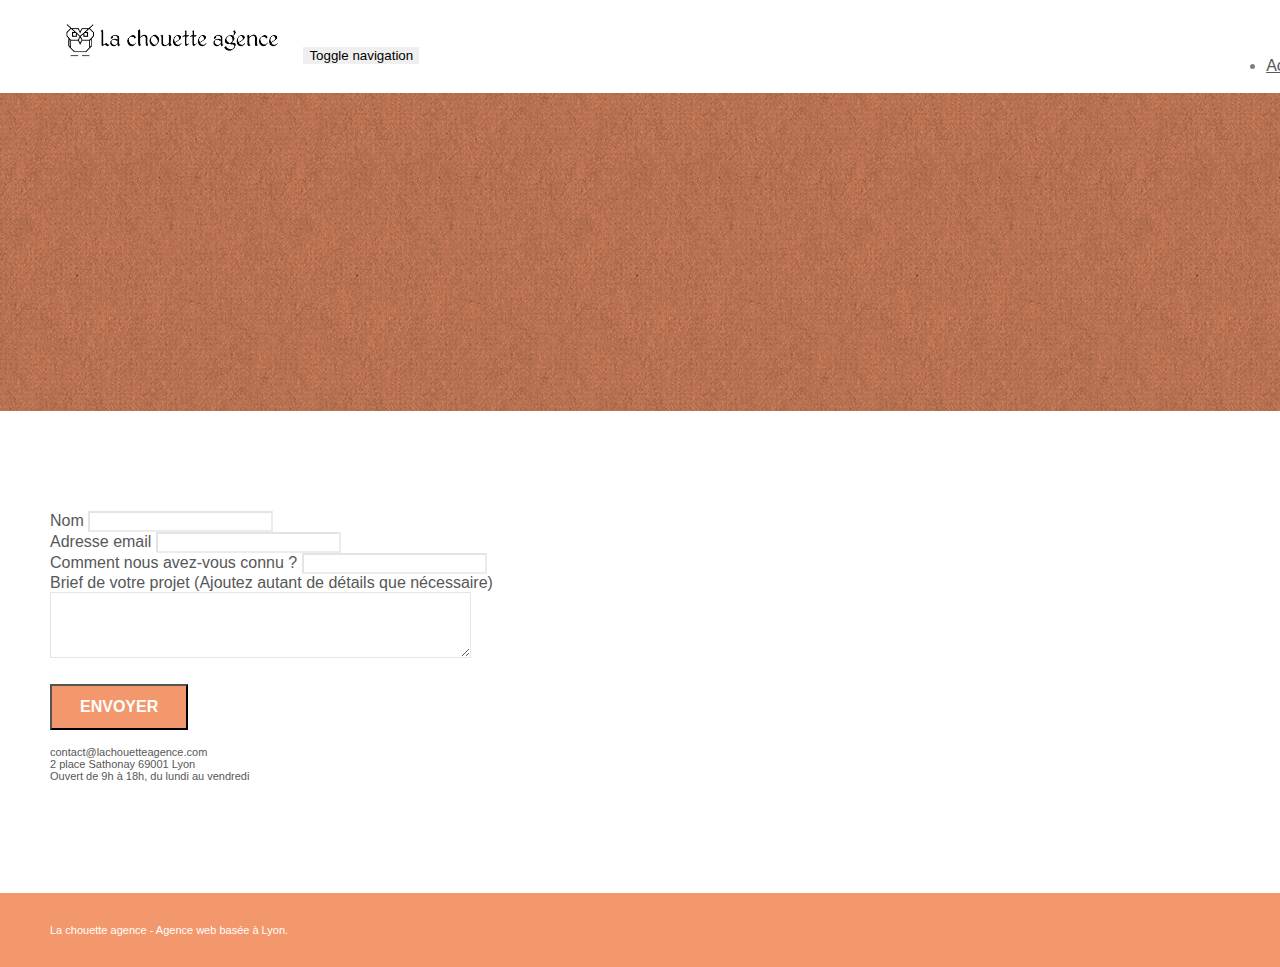
==== page2.html @ 2b1ed5e7 "Upload index.html instead" ====
<!doctype html>
<html lang="Default">
<head>
    <meta charset="utf-8">
    <meta name="keywords" content="">
    <meta name="description" content="">
    <meta name="viewport" content="width=device-width, initial-scale=1.0, viewport-fit=cover">
    <link rel="shortcut icon" type="image/png" href="favicon.jpg">
    
	<link rel="stylesheet" type="text/css" href="./css/bootstrap.min.css">
	<link rel="stylesheet" type="text/css" href="style.css">
	<link rel="stylesheet" type="text/css" href="./css/font-awesome.min.css">
	<link rel="stylesheet" type="text/css" href="./css/et-line.min.css">
	
    
	<script src="./js/jquery-2.1.0.min.js"></script>
	<script src="./js/bootstrap.min.js"></script>
	<script src="./js/blocs.min.js"></script>
	<script src="./js/jqBootstrapValidation.js"></script>
	<script src="./js/formHandler.js"></script>
    <title>page2</title>

    
<!-- Analytics -->
 
<!-- Analytics END -->
    
</head>
<body>
<!-- Principal conteneur -->
<div class="page-container">
    
<!-- bloc-0 -->
<div class="bloc bgc-white l-bloc " id="bloc-0">
	<div class="container bloc-sm">
		<nav class="navbar row">
			<div class="navbar-header">
				<a class="navbar-brand" href="index.html"><img src="img/la-chouette-agence.png" alt="atlanta web design logo" height="40" /></a>
				<button id="nav-toggle" type="button" class="ui-navbar-toggle navbar-toggle" data-toggle="collapse" data-target=".navbar-1">
					<span class="sr-only">Toggle navigation</span><span class="icon-bar"></span><span class="icon-bar"></span><span class="icon-bar"></span>
				</button>
			</div>
			<div class="collapse navbar-collapse navbar-1 special-dropdown-nav">
				<ul class="site-navigation nav navbar-nav">
					<li>
						<a href="index.html">Accueil</a>
					</li>
					<li>
					</li>
					<li>
						<a href="page2.html">page2 &gt;</a>
					</li>
				</ul>
			</div>
		</nav>
	</div>
</div>
<!-- bloc-0 END -->

<!-- bloc-6 -->
<div class="bloc bg-dots-bg bg-repeat bgc-atomic-tangerine d-bloc bloc-bg-texture texture-paper" id="bloc-6">
	<div class="container bloc-lg">
		<div class="row">
			<div class="col-sm-12">
				<h1 class="text-center hero-bloc-text tc-white">
					Parlons web design !
				</h1>
				<p class="text-center mg-lg tc-white tight-width-whitespace">
					Nous sommes ravis que vous souhaitiez collaborer avec notre agence.<br>
					Parlez-nous de votre projet en complétant le formulaire ci-dessous.
				</p>
			</div>
		</div>
	</div>
</div>
<!-- bloc-6 END -->

<!-- bloc-7 -->
<div class="bloc bgc-white l-bloc" id="bloc-7">
	<div class="container bloc-lg">
		<div class="row">
			<div class="col-sm-6">
				<form id="form_1" novalidate success-msg="Your message has been sent." fail-msg="Sorry it seems that our mail server is not responding, Sorry for the inconvenience!">
					<div class="form-group">
						<label>
							Nom
						</label>
						<input id="name" class="form-control" required />
					</div>
					<div class="form-group">
						<label>
							Adresse email
						</label>
						<input id="email" class="form-control" type="email" required />
					</div>
					<div class="form-group">
						<label>
							Comment nous avez-vous connu ?
						</label>
						<input class="form-control" type="email" required id="input_504" />
					</div>
					<div class="form-group">
						<label>
							Brief de votre projet (Ajoutez autant de détails que nécessaire)<br>
						</label><textarea id="message" class="form-control" rows="4" cols="50" required></textarea>
					</div> 
					<button class="bloc-button btn btn-lg btn-block cta-hero btn-atomic-tangerine" type="submit">
						Envoyer
					</button>
				</form>
			</div>
			<div class="col-sm-6">
				<p>
					contact@lachouetteagence.com<br>2 place Sathonay 69001 Lyon<br>Ouvert de 9h à 18h, du lundi au vendredi<br>
				</p>
			</div>
		</div>
	</div>
</div>
<!-- bloc-7 END -->

<!-- ScrollToTop Button -->
<a class="bloc-button btn btn-d scrollToTop" onclick="scrollToTarget('1')"><span class="fa fa-chevron-up"></span></a>
<!-- ScrollToTop Button END-->


<!-- Footer - bloc-8 -->
<div class="bloc bgc-atomic-tangerine d-bloc" id="bloc-8">
	<div class="container bloc-sm">
		<div class="row">
			<div class="col-sm-12">
				<p class="text-center white">
					La chouette agence - Agence web basée à Lyon.<br>
				</p>
				<div class="row row-no-gutters social">
					<div class="col-sm-3">
						<div class="text-center">
							<a class="social" href="index.html"><span class="fa fa-twitter icon-md"></span></a>
						</div>
					</div>
					<div class="col-sm-3">
						<div class="text-center">
							<a class="social" href="index.html"><span class="fa fa-facebook icon-md"></span></a>
						</div>
					</div>
					<div class="col-sm-3">
						<div class="text-center">
							<a class="social" href="index.html"><span class="fa fa-dribbble icon-md"></span></a>
						</div>
					</div>
					<div class="col-sm-3">
						<div class="text-center">
							<a class="social" href="index.html"><span class="fa fa-instagram icon-md"></span></a>
						</div>
					</div>
				</div>
			</div>
		</div>
	</div>
</div>
<!-- Footer - bloc-8 END -->

</div>
<!-- Principal conteneur END -->
    

</body>
</html>
---- style.css ----
body {
    margin: 0;
    padding: 0;
    background: #FFF;
    overflow-x: hidden;
    -webkit-font-smoothing: antialiased;
    -moz-osx-font-smoothing: grayscale;
}

a,
button {
    transition: all .3s ease-in-out;
    outline: none!important;
}

a:hover {
    text-decoration: none;
    cursor: pointer;
}

#page-loading-blocs-notifaction {
    position: fixed;
    top: 0;
    bottom: 0;
    width: 100%;
    z-index: 100000;
    background: #FFFFFF url("img/pageload-spinner.gif") no-repeat center center;
}

.bloc {
    width: 100%;
    clear: both;
    background: 50% 50% no-repeat;
    padding: 0 50px;
    -webkit-background-size: cover;
    -moz-background-size: cover;
    -o-background-size: cover;
    background-size: cover;
    position: relative;
}

.bloc .container {
    padding-left: 0;
    padding-right: 0;
}

.bloc-lg {
    padding: 100px 50px;
}

.bloc-md {
    padding: 50px;
}

.bloc-sm {
    padding: 20px 50px;
}

.bg-center,
.bg-l-edge,
.bg-r-edge,
.bg-t-edge,
.bg-b-edge,
.bg-tl-edge,
.bg-bl-edge,
.bg-tr-edge,
.bg-br-edge,
.bg-repeat {
    -webkit-background-size: auto!important;
    -moz-background-size: auto!important;
    -o-background-size: auto!important;
    background-size: auto!important;
}

.bg-repeat {
    background: repeat;
}

.bg-t-edge {
    background: top no-repeat;
}

.bloc-bg-texture::before {
    content: "";
    background-size: 2px 2px;
    position: absolute;
    top: 0;
    bottom: 0;
    left: 0;
    right: 0;
}

.texture-paper::before {
    background: url("img/texture-paper.png");
    background-size: 280px 280px;
}

.b-parallax {
    background-attachment: fixed;
}

.d-bloc {
    color: rgba(255, 255, 255, .7);
}

.d-bloc button:hover {
    color: rgba(255, 255, 255, .9);
}

.d-bloc .icon-round,
.d-bloc .icon-square,
.d-bloc .icon-rounded,
.d-bloc .icon-semi-rounded-a,
.d-bloc .icon-semi-rounded-b {
    border-color: rgba(255, 255, 255, .9);
}

.d-bloc .divider-h span {
    border-color: rgba(255, 255, 255, .2);
}

.d-bloc .a-btn,
.d-bloc .navbar a,
.d-bloc .navbar-brand,
.d-bloc a .icon-sm,
.d-bloc a .icon-md,
.d-bloc a .icon-lg,
.d-bloc a .icon-xl,
.d-bloc h1 a,
.d-bloc h2 a,
.d-bloc h3 a,
.d-bloc h4 a,
.d-bloc h5 a,
.d-bloc h6 a,
.d-bloc p a {
    color: rgba(255, 255, 255, .6);
}

.d-bloc .a-btn:hover,
.d-bloc .navbar a:hover,
.d-bloc .navbar-brand:hover,
.d-bloc a:hover .icon-sm,
.d-bloc a:hover .icon-md,
.d-bloc a:hover .icon-lg,
.d-bloc a:hover .icon-xl,
.d-bloc h1 a:hover,
.d-bloc h2 a:hover,
.d-bloc h3 a:hover,
.d-bloc h4 a:hover,
.d-bloc h5 a:hover,
.d-bloc h6 a:hover,
.d-bloc p a:hover {
    color: rgba(255, 255, 255, 1);
}

.d-bloc .navbar-toggle .icon-bar {
    background: rgba(255, 255, 255, 1);
}

.d-bloc .btn-wire,
.d-bloc .btn-wire:hover {
    color: rgba(255, 255, 255, 1);
    border-color: rgba(255, 255, 255, 1);
}

.d-bloc .panel {
    color: rgba(0, 0, 0, .5);
}

.d-bloc .panel button:hover {
    color: rgba(0, 0, 0, .7);
}

.d-bloc .panel icon {
    border-color: rgba(0, 0, 0, .7);
}

.d-bloc .panel .divider-h span {
    border-color: rgba(0, 0, 0, .1);
}

.d-bloc .panel .a-btn {
    color: rgba(0, 0, 0, .6);
}

.d-bloc .panel .a-btn:hover {
    color: rgba(0, 0, 0, 1);
}

.d-bloc .panel .btn-wire,
.d-bloc .panel .btn-wire:hover {
    color: rgba(0, 0, 0, .7);
    border-color: rgba(0, 0, 0, .3);
}

.d-bloc .panel,
.l-bloc {
    color: rgba(0, 0, 0, .5);
}

.d-bloc .panel button:hover,
.l-bloc button:hover {
    color: rgba(0, 0, 0, .7);
}

.l-bloc .icon-round,
.l-bloc .icon-square,
.l-bloc .icon-rounded,
.l-bloc .icon-semi-rounded-a,
.l-bloc .icon-semi-rounded-b {
    border-color: rgba(0, 0, 0, .7);
}

.d-bloc .panel .divider-h span,
.l-bloc .divider-h span {
    border-color: rgba(0, 0, 0, .1);
}

.d-bloc .panel .a-btn,
.l-bloc .a-btn,
.l-bloc .navbar a,
.l-bloc .navbar-brand,
.l-bloc a .icon-sm,
.l-bloc a .icon-md,
.l-bloc a .icon-lg,
.l-bloc a .icon-xl,
.l-bloc h1 a,
.l-bloc h2 a,
.l-bloc h3 a,
.l-bloc h4 a,
.l-bloc h5 a,
.l-bloc h6 a,
.l-bloc p a {
    color: rgba(0, 0, 0, .6);
}

.d-bloc .panel .a-btn:hover,
.l-bloc .a-btn:hover,
.l-bloc .navbar a:hover,
.l-bloc .navbar-brand:hover,
.l-bloc a:hover .icon-sm,
.l-bloc a:hover .icon-md,
.l-bloc a:hover .icon-lg,
.l-bloc a:hover .icon-xl,
.l-bloc h1 a:hover,
.l-bloc h2 a:hover,
.l-bloc h3 a:hover,
.l-bloc h4 a:hover,
.l-bloc h5 a:hover,
.l-bloc h6 a:hover,
.l-bloc p a:hover {
    color: rgba(0, 0, 0, 1);
}

.l-bloc .navbar-toggle .icon-bar {
    color: rgba(0, 0, 0, .6);
}

.d-bloc .panel .btn-wire,
.d-bloc .panel .btn-wire:hover,
.l-bloc .btn-wire,
.l-bloc .btn-wire:hover {
    color: rgba(0, 0, 0, .7);
    border-color: rgba(0, 0, 0, .3);
}

.voffset {
    margin-top: 30px;
}

.voffset-lg {
    margin-top: 80px;
}

.row-no-gutters {
    margin-right: 0;
    margin-left: 0;
}

.row.row-no-gutters > [class^="col-"],
.row.row-no-gutters > [class*=" col-"] {
    padding-right: 0;
    padding-left: 0;
}

#bloc-1-hero h1 {
    font-size: 32px;
}

.navbar {
    margin-bottom: 0;
    z-index: 1;
}

.navbar-brand {
    height: auto;
    padding: 3px 15px;
    font-size: 25px;
    font-weight: normal;
    font-weight: 600;
    line-height: 44px;
}

.navbar-brand img {
    max-height: 200px;
    margin: 0 5px 0 0;
    display: inline;
}

.navbar-brand img[src$=svg] {
    min-width: 100px;
}

.nav-center .navbar-brand img {
    margin: 0;
}

.navbar .nav {
    padding-top: 2px;
    margin-right: -16px;
    float: right;
    z-index: 1;
}

.nav > li {
    float: left;
    margin-top: 4px;
    font-size: 16px;
}

.navbar-nav .open .dropdown-menu > li > a {
    text-align: inherit;
}

.nav > li a:hover,
.nav > li a:focus {
    background: transparent;
}

.navbar-toggle {
    margin: 10px 10px 0 0;
    border: 0px;
}

.navbar-toggle:hover {
    background: transparent!important;
}

.navbar-toggle .icon-bar {
    background-color: rgba(0, 0, 0, .5);
    width: 26px;
}

.nav-invert .navbar .nav {
    float: left;
}

.nav-invert .navbar-header,
.nav-invert .navbar-brand {
    float: right;
    position: relative;
    z-index: 2;
}

@media (min-width: 768px) {
    .site-navigation {
        position: absolute;
        top: 50%;
        right: 20px;
        transform: translate(0, -50%);
        -webkit-transform: translateY(-50%);
    }
    .nav > li .dropdown-menu a,
    .nav > li .dropdown-menu a:hover {
        color: #484848;
    }
    .nav-invert .site-navigation {
        left: 0;
        right: 0;
    }
    .nav-center {
        text-align: center;
    }
    .nav-center .navbar-header {
        width: 100%;
    }
    .nav-center .navbar-header,
    .nav-center .navbar-brand,
    .nav-center .nav > li {
        float: none;
        display: inline-block;
    }
    .nav-center .site-navigation {
        position: relative;
        width: 100%;
        right: 0;
        margin-right: 0px;
        margin-top: 20px;
    }
    .nav-center.mini-nav .navbar-toggle {
        float: none;
        margin: 10px auto 0;
    }
}

.nav > li > .dropdown a {
    background: none!important;
    display: block;
    padding: 14px 15px;
}

nav .caret {
    margin: 0 5px;
}

.dropdown-menu .dropdown-menu {
    top: -8px;
    left: 100%;
}

.dropdown-menu .dropmenu-flow-right {
    top: 100%;
    left: 0;
    margin-left: -1px;
    border-top-left-radius: 0;
    border-top-right-radius: 0;
}

.dropdown-menu .dropdown span {
    border: 4px solid black;
    border-top-color: transparent;
    border-right-color: transparent;
    border-bottom-color: transparent;
    margin: 6px -5px 0 0!important;
    float: right;
}

.mg-md {
    margin-top: 10px;
    margin-bottom: 20px;
}

.mg-lg {
    margin-top: 10px;
    margin-bottom: 40px;
}

.btn {
    margin: 0 5px 5px 0;
}

.btn.pull-right {
    margin: 0 0 5px 5px;
}

.btn-d,
.btn-d:hover,
.btn-d:focus {
    color: #FFF;
    background: rgba(0, 0, 0, .3);
}

button {
    outline: none!important;
}

.btn-rd {
    border-radius: 40px;
}

.btn-clean {
    border: 1px solid rgba(0, 0, 0, .08);
    border-bottom-color: rgba(0, 0, 0, .1);
    text-shadow: 0 1px 0 rgba(0, 0, 1, .1);
    box-shadow: 0 1px 3px rgba(0, 0, 1, .25), inset 0 1px 0 0 rgba(255, 255, 255, .15);
}

.icon-md {
    font-size: 30px!important;
}

.icon-lg {
    font-size: 60px!important;
}

.sm-shadow {
    text-shadow: 0 1px 2px rgba(0, 0, 0, .3);
}

.panel-sq,
.panel-sq .panel-heading,
.panel-sq .panel-footer {
    border-radius: 0;
}

.panel-rd {
    border-radius: 30px;
}

.panel-rd .panel-heading {
    border-radius: 29px 29px 0 0;
}

.panel-rd .panel-footer {
    border-radius: 0 0 29px 29px;
}

.form-control {
    border-color: rgba(0, 0, 0, .1);
    box-shadow: none;
}

.scrollToTop {
    width: 40px;
    height: 40px;
    position: fixed;
    bottom: 20px;
    right: 20px;
    opacity: 0;
    z-index: 500;
    transition: all .3s ease-in-out;
}

.scrollToTop span {
    margin-top: 6px;
}

.showScrollTop {
    font-size: 14px;
    opacity: 1;
}

a[data-lightbox] {
    position: relative;
    display: block;
    text-align: center;
}

a[data-lightbox]:hover::before {
    content: "+";
    font-family: "HelveticaNeue-Light", "Helvetica Neue Light", "Helvetica Neue", Helvetica, Arial;
    font-size: 32px;
    width: 50px;
    height: 50px;
    margin-left: -25px;
    border-radius: 50%;
    background: rgba(0, 0, 0, .6);
    color: #FFF;
    font-weight: 100;
    z-index: 1;
    position: absolute;
    top: 50%;
    transform: translateY(-50%);
    -webkit-transform: translateY(-50%);
}

a[data-lightbox]:hover img {
    opacity: 0.6;
    -webkit-animation-fill-mode: none;
    animation-fill-mode: none;
}

#lightbox-modal {
    display: flex;
    align-items: center;
}

#lightbox-modal .modal-dialog {
    width: 90%;
    max-width: 900px;
    margin: 0 auto 0;
}

#lightbox-modal .modal-dialog img {
    max-height: 90vh;
    margin: 0 auto;
}

.lightbox-caption {
    padding: 20px;
    color: #FFF;
    background: rgba(0, 0, 0, .5);
    position: absolute;
    left: 15px;
    right: 15px;
    bottom: 5px;
}

.close-lightbox {
    color: #FFF;
    font-size: 30px;
    position: absolute;
    top: 20px;
    right: 20px;
    z-index: 20;
    background: rgba(0, 0, 0, .5);
    border: none;
    line-height: 30px;
    padding: 0 9px 5px;
    opacity: 0.3;
}

.close-lightbox:hover,
.next-lightbox:hover,
.prev-lightbox:hover {
    opacity: 1.0;
    color: #FFF;
}

.next-lightbox,
.prev-lightbox {
    font-size: 20px;
    color: rgba(255, 255, 255, .9);
    background: rgba(0, 0, 0, .5);
    transition: all .2s ease-in-out;
    position: absolute;
    top: 45%;
    z-index: 1;
    opacity: 0.4;
}

.next-lightbox {
    padding: 6px 8px 1px 13px;
    right: 25px;
}

.prev-lightbox {
    padding: 6px 13px 1px 10px;
    left: 25px;
}

.snapshot-lb .modal-body {
    padding-bottom: 45px;
}

.snapshot-lb .lightbox-caption {
    padding: 0;
    color: rgba(0, 0, 0, .5);
    background: none;
}

h1,
h2,
h3,
h4,
h5,
h6,
p,
label,
.btn,
a {
    font-family: "helvetica";
    font-weight: 400;
    color: #575757!important;
}

.container {
    max-width: 1000px;
}

.hero-bloc-text {
    font-size: 38px;
}

.hero-bloc-text-sub {
    font-size: 36px;
}

.statement-bloc-text {
    line-height: 26px;
    font-style: italic;
    font-size: 20px;
    text-align: center;
    font-weight: lighter;
    max-width: 520px;
    margin: auto auto auto auto;
}

p {
    font-size: 11px;
}

.tight-width-whitespace {
    max-width: 600px;
    margin: auto auto auto auto;
}

.h1 {
    font-size: 20px;
    font-family: "Open Sans";
}

.cta-hero {
    margin-top: 22px;
    color: #FFFFFF!important;
    text-transform: uppercase;
    padding: 12px 28px 12px 28px;
    font-size: 16px;
    font-weight: 700;
}

.social {
    max-width: 400px;
    margin: auto auto auto auto;
}

h2 {
    font-size: 22px;
    line-height: 1.4em;
}

h3 {
    font-size: 15px;
    text-transform: uppercase;
    font-weight: 700;
    color: #333333!important;
}

.med-width-whitespace {
    max-width: 800px;
    margin: auto auto auto auto;
    box-shadow: 0px 0px 0px #000000;
}

h1 {
    color: #333333!important;
}

h4 {
    color: #333333!important;
}

.icons {
    margin-bottom: 14px;
    margin-top: 24px;
}

.white {
    color: #FFFFFF!important;
}

.portfolio-thumb {
    margin-bottom: 24px;
}

.portfolio-row {
    margin-bottom: 44px;
    margin-top: 50px;
}

.avatar {
    box-shadow: 0px 4px 9px rgba(0, 0, 0, 0.3);
}

.black-background {
    background-color: rgba(165, 147, 99, 0.7);
    padding: 40px 40px 40px 40px;
}

.bold-link {
    font-weight: 900;
    text-decoration: underline!important;
}

.bgc-white {
    background-color: #FFFFFF;
}

.bgc-dark-slate-blue {
    background-color: #364577;
}

.bgc-atomic-tangerine {
    background-color: #F3976C;
}

.tc-white {
    color: #F3976C!important;
}

.btn-atomic-tangerine {
    background: #F3976C;
    color: #FFFFFF!important;
}

.btn-atomic-tangerine:hover {
    background: #c27956!important;
    color: #FFFFFF!important;
}

.ltc-white {
    color: #FFFFFF!important;
}

.ltc-white:hover {
    color: #cccccc!important;
}

.ltc-atomic-tangerine {
    color: #F3976C!important;
}

.ltc-atomic-tangerine:hover {
    color: #c27956!important;
}

.icon-dark-slate-blue {
    color: #364577!important;
    border-color: #364577!important;
}

.bg-dots-bg {
    background-image: url("img/dots-bg.png");
}

.bg-lines-h2-bg {
    background-image: url("img/lines-h2-bg.png");
}

.bg-banniere {
    background-image: url("img/la-chouette-agence-banniere.jpg");
}

.bg-presentation {
    background-image: url("img/image-de-presentation.bmp");
}

@media (max-width: 1024px) {
    .bloc {
        padding-left: 20px;
        padding-right: 20px;
    }
    .bloc.full-width-bloc,
    .bloc-tile-2.full-width-bloc .container,
    .bloc-tile-3.full-width-bloc .container,
    .bloc-tile-4.full-width-bloc .container {
        padding-left: 0;
        padding-right: 0;
    }
}

@media (max-width: 992px) and (min-width: 768px) {
    .navbar .nav {
        max-width: 80%
    }
    .nav-center.navbar .nav {
        max-width: 100%
    }
}

@media only screen and (min-device-width: 768px) and (max-device-width: 1024px) and (orientation: landscape) {
    .b-parallax {
        background-attachment: scroll;
    }
}

@media only screen and (min-device-width: 1024px) and (max-device-width: 1366px) and (-webkit-min-device-pixel-ratio: 1.5) {
    .b-parallax {
        background-attachment: scroll;
    }
}

@media (max-width: 991px) {
    .container {
        width: 100%;
    }
    .b-parallax {
        background-attachment: scroll;
    }
    .page-container,
    #hero-bloc {
        overflow-x: hidden;
        position: relative;
    }
    .bloc {
        padding-left: constant(safe-area-inset-left);
        padding-right: constant(safe-area-inset-right);
    }
    .bloc-group,
    .bloc-group .bloc {
        display: block;
        width: 100%;
    }
    .bloc-fill-screen .fill-bloc-top-edge,
    .bloc-fill-screen .fill-bloc-bottom-edge {
        padding: 0 20px;
        padding-left: constant(safe-area-inset-left);
        padding-right: constant(safe-area-inset-right);
    }
}

@media (max-width: 767px) {
    .page-container {
        overflow-x: hidden;
        position: relative;
    }
    h1,
    h2,
    h3,
    h4,
    h5,
    h6,
    p,
    #disqus_thread {
        padding-left: 10px!important;
        padding-right: 10px!important;
    }
    .b-parallax {
        background-attachment: scroll;
    }
    .navbar .nav {
        padding-top: 0;
        border-top: 1px solid rgba(0, 0, 0, .2);
        float: none!important;
    }
    .navbar.row {
        margin-left: 0;
        margin-right: 0;
    }
    .site-navigation {
        position: inherit;
        transform: none;
        -webkit-transform: none;
        -ms-transform: none;
    }
    .nav > li {
        margin-top: 0;
        border-bottom: 1px solid rgba(0, 0, 0, .1);
        background: rgba(0, 0, 0, .05);
        text-align: left;
        padding-left: 15px;
        width: 100%;
    }
    .nav > li:hover {
        background: rgba(0, 0, 0, .08);
    }
    .dropdown .dropdown a .caret {
        float: none;
        margin: 5px 0 0 10px!important;
        border: 4px solid black;
        border-bottom-color: transparent;
        border-right-color: transparent;
        border-left-color: transparent;
    }
    #hero-bloc .navbar .nav {
        background: rgba(0, 0, 0, .8);
    }
    #hero-bloc .navbar .nav a {
        color: rgba(255, 255, 255, .6);
    }
    .hero {
        padding: 50px 0;
    }
    .hero-nav {
        left: -1px;
        right: -1px;
    }
    .navbar-collapse {
        padding: 0;
        overflow-x: hidden;
        -webkit-box-shadow: none;
        box-shadow: none;
    }
    .navbar-brand img {
        max-height: 40px;
        width: auto;
    }
    .nav-invert .navbar-header {
        float: none;
        width: 100%;
    }
    .nav-invert .navbar-toggle {
        float: left;
        margin-left: 10px;
    }
    .bloc {
        padding-left: 0;
        padding-right: 0;
    }
    .bloc-xxl,
    .bloc-xl,
    .bloc-lg {
        padding: 40px 0;
    }
    .bloc-sm,
    .bloc-md {
        padding-left: 0;
        padding-right: 0;
    }
    .bloc-tile-2 .container,
    .bloc-tile-3 .container,
    .bloc-tile-4 .container,
    .bloc-fill-screen .fill-bloc-top-edge,
    .bloc-fill-screen .fill-bloc-bottom-edge {
        padding-left: 0;
        padding-right: 0;
    }
    .a-block {
        padding: 0 10px;
    }
    .btn-dwn {
        display: none;
    }
    .voffset {
        margin-top: 5px;
    }
    .voffset-md {
        margin-top: 20px;
    }
    .voffset-lg {
        margin-top: 30px;
    }
    form {
        padding: 5px;
    }
    .close-lightbox {
        display: inline-block;
    }
    .blocsapp-device-iphone5 {
        background-size: 216px 425px;
        padding-top: 60px;
        width: 216px;
        height: 425px;
    }
    .blocsapp-device-iphone5 img {
        width: 180px;
        height: 320px;
    }
}

@media (max-width: 400px) {
    .bloc {
        padding-left: 0;
        padding-right: 0;
    }
}

@media (max-width: 767px) {
    .bloc-mob-center-text {
        text-align: center;
    }
}
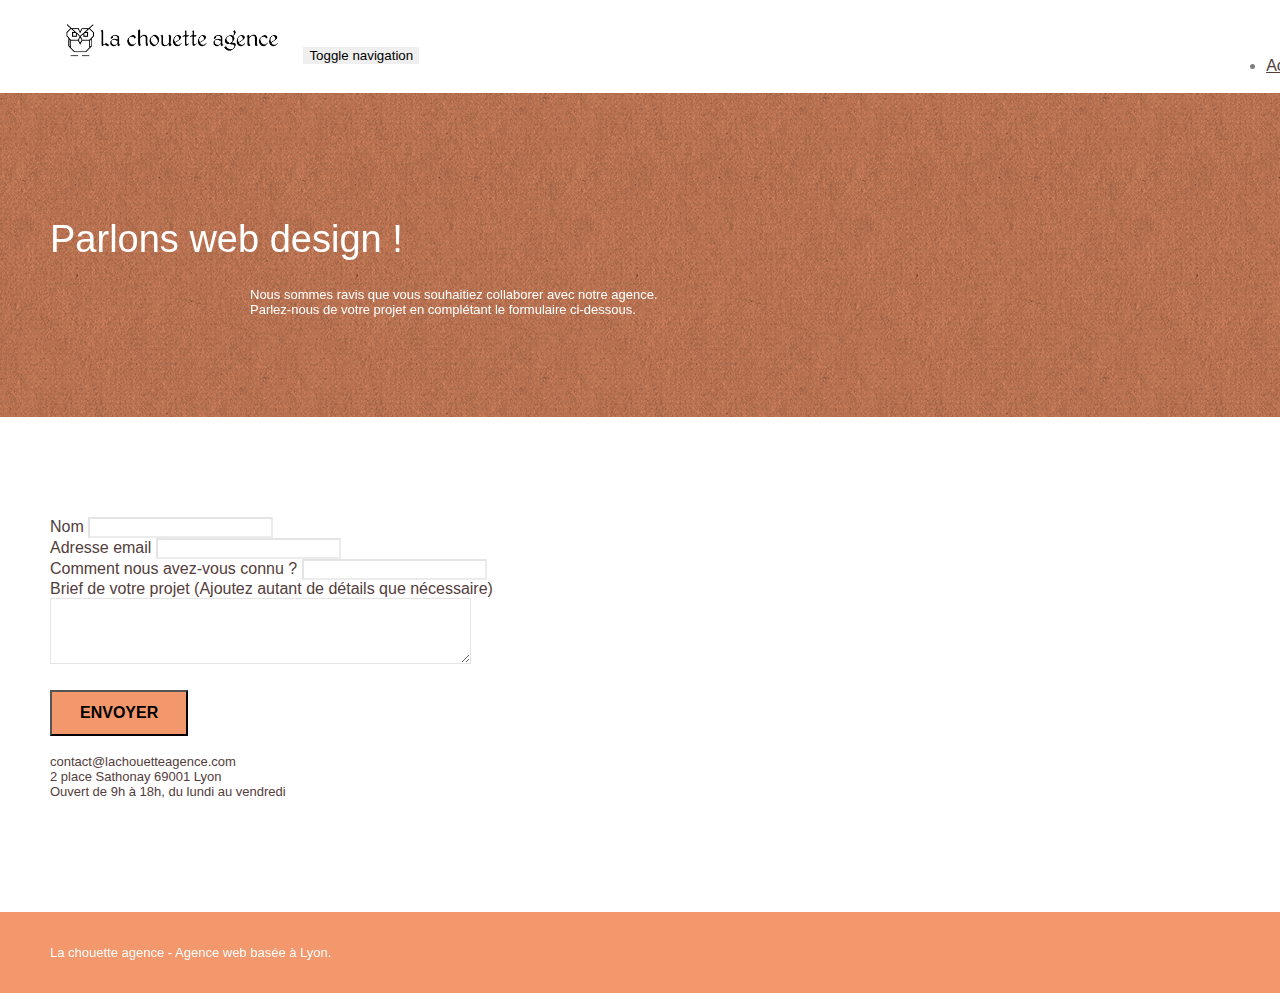
==== commit 0f4adc94: "changement image" ====
--- a/page2.html
+++ b/page2.html
@@ -1,168 +1,172 @@
 <!doctype html>
-<html lang="Default">
+<html lang="fr">
+
 <head>
     <meta charset="utf-8">
     <meta name="keywords" content="">
     <meta name="description" content="">
     <meta name="viewport" content="width=device-width, initial-scale=1.0, viewport-fit=cover">
     <link rel="shortcut icon" type="image/png" href="favicon.jpg">
-    
-	<link rel="stylesheet" type="text/css" href="./css/bootstrap.min.css">
-	<link rel="stylesheet" type="text/css" href="style.css">
-	<link rel="stylesheet" type="text/css" href="./css/font-awesome.min.css">
-	<link rel="stylesheet" type="text/css" href="./css/et-line.min.css">
-	
-    
-	<script src="./js/jquery-2.1.0.min.js"></script>
-	<script src="./js/bootstrap.min.js"></script>
-	<script src="./js/blocs.min.js"></script>
-	<script src="./js/jqBootstrapValidation.js"></script>
-	<script src="./js/formHandler.js"></script>
-    <title>page2</title>
+    <meta name="robots" content="index follow">
+    <meta name="description" content="La Chouette agence , une agence de webdesign situé à Lyon qui aide les entrepreprise à etre attractive et visible sur internet">
 
-    
-<!-- Analytics -->
- 
-<!-- Analytics END -->
-    
+    <link rel="stylesheet" type="text/css" href="./css/bootstrap.min.css">
+    <link rel="stylesheet" type="text/css" href="style.css">
+    <link rel="stylesheet" type="text/css" href="./css/font-awesome.min.css">
+    <link rel="stylesheet" type="text/css" href="./css/et-line.min.css">
+
+
+    <script src="./js/jquery-2.1.0.min.js"></script>
+    <script src="./js/bootstrap.min.js"></script>
+    <script src="./js/blocs.min.js"></script>
+    <script src="./js/jqBootstrapValidation.js"></script>
+    <script src="./js/formHandler.js"></script>
+    <title>Contact</title>
+
+
+    <!-- Analytics -->
+
+    <!-- Analytics END -->
+
 </head>
+
 <body>
-<!-- Principal conteneur -->
-<div class="page-container">
-    
-<!-- bloc-0 -->
-<div class="bloc bgc-white l-bloc " id="bloc-0">
-	<div class="container bloc-sm">
-		<nav class="navbar row">
-			<div class="navbar-header">
-				<a class="navbar-brand" href="index.html"><img src="img/la-chouette-agence.png" alt="atlanta web design logo" height="40" /></a>
-				<button id="nav-toggle" type="button" class="ui-navbar-toggle navbar-toggle" data-toggle="collapse" data-target=".navbar-1">
+    <!-- Principal conteneur -->
+    <div class="page-container">
+
+        <!-- bloc-0 -->
+        <div class="bloc bgc-white l-bloc " id="bloc-0">
+            <div class="container bloc-sm">
+                <nav class="navbar row">
+                    <div class="navbar-header">
+                        <a class="navbar-brand" href="index.html"><img src="img/la-chouette-agence.png" alt="atlanta web design logo" height="40" /></a>
+                        <button id="nav-toggle" type="button" class="ui-navbar-toggle navbar-toggle" data-toggle="collapse" data-target=".navbar-1">
 					<span class="sr-only">Toggle navigation</span><span class="icon-bar"></span><span class="icon-bar"></span><span class="icon-bar"></span>
 				</button>
-			</div>
-			<div class="collapse navbar-collapse navbar-1 special-dropdown-nav">
-				<ul class="site-navigation nav navbar-nav">
-					<li>
-						<a href="index.html">Accueil</a>
-					</li>
-					<li>
-					</li>
-					<li>
-						<a href="page2.html">page2 &gt;</a>
-					</li>
-				</ul>
-			</div>
-		</nav>
-	</div>
-</div>
-<!-- bloc-0 END -->
+                    </div>
+                    <div class="collapse navbar-collapse navbar-1 special-dropdown-nav">
+                        <ul class="site-navigation nav navbar-nav">
+                            <li>
+                                <a href="index.html">Accueil</a>
+                            </li>
+                            <li>
+                            </li>
+                            <li>
+                                <a href="page2.html">page2 &gt;</a>
+                            </li>
+                        </ul>
+                    </div>
+                </nav>
+            </div>
+        </div>
+        <!-- bloc-0 END -->
 
-<!-- bloc-6 -->
-<div class="bloc bg-dots-bg bg-repeat bgc-atomic-tangerine d-bloc bloc-bg-texture texture-paper" id="bloc-6">
-	<div class="container bloc-lg">
-		<div class="row">
-			<div class="col-sm-12">
-				<h1 class="text-center hero-bloc-text tc-white">
-					Parlons web design !
-				</h1>
-				<p class="text-center mg-lg tc-white tight-width-whitespace">
-					Nous sommes ravis que vous souhaitiez collaborer avec notre agence.<br>
-					Parlez-nous de votre projet en complétant le formulaire ci-dessous.
-				</p>
-			</div>
-		</div>
-	</div>
-</div>
-<!-- bloc-6 END -->
+        <!-- bloc-6 -->
+        <div class="bloc bg-dots-bg bg-repeat bgc-atomic-tangerine d-bloc bloc-bg-texture texture-paper" id="bloc-6">
+            <div class="container bloc-lg">
+                <div class="row">
+                    <div class="col-sm-12">
+                        <h1 class="text-center hero-bloc-text tc-white">
+                            Parlons web design !
+                        </h1>
+                        <p class="text-center mg-lg tc-white tight-width-whitespace">
+                            Nous sommes ravis que vous souhaitiez collaborer avec notre agence.<br> Parlez-nous de votre projet en complétant le formulaire ci-dessous.
+                        </p>
+                    </div>
+                </div>
+            </div>
+        </div>
+        <!-- bloc-6 END -->
 
-<!-- bloc-7 -->
-<div class="bloc bgc-white l-bloc" id="bloc-7">
-	<div class="container bloc-lg">
-		<div class="row">
-			<div class="col-sm-6">
-				<form id="form_1" novalidate success-msg="Your message has been sent." fail-msg="Sorry it seems that our mail server is not responding, Sorry for the inconvenience!">
-					<div class="form-group">
-						<label>
+        <!-- bloc-7 -->
+        <div class="bloc bgc-white l-bloc" id="bloc-7">
+            <div class="container bloc-lg">
+                <div class="row">
+                    <div class="col-sm-6">
+                        <form id="form_1" novalidate success-msg="Your message has been sent." fail-msg="Sorry it seems that our mail server is not responding, Sorry for the inconvenience!">
+                            <div class="form-group">
+                                <label>
 							Nom
 						</label>
-						<input id="name" class="form-control" required />
-					</div>
-					<div class="form-group">
-						<label>
+                                <input id="name" class="form-control" required />
+                            </div>
+                            <div class="form-group">
+                                <label>
 							Adresse email
 						</label>
-						<input id="email" class="form-control" type="email" required />
-					</div>
-					<div class="form-group">
-						<label>
+                                <input id="email" class="form-control" type="email" required />
+                            </div>
+                            <div class="form-group">
+                                <label>
 							Comment nous avez-vous connu ?
 						</label>
-						<input class="form-control" type="email" required id="input_504" />
-					</div>
-					<div class="form-group">
-						<label>
+                                <input class="form-control" type="email" required id="input_504" />
+                            </div>
+                            <div class="form-group">
+                                <label>
 							Brief de votre projet (Ajoutez autant de détails que nécessaire)<br>
 						</label><textarea id="message" class="form-control" rows="4" cols="50" required></textarea>
-					</div> 
-					<button class="bloc-button btn btn-lg btn-block cta-hero btn-atomic-tangerine" type="submit">
+                            </div>
+                            <button class="bloc-button btn btn-lg btn-block cta-hero btn-atomic-tangerine" type="submit">
 						Envoyer
 					</button>
-				</form>
-			</div>
-			<div class="col-sm-6">
-				<p>
-					contact@lachouetteagence.com<br>2 place Sathonay 69001 Lyon<br>Ouvert de 9h à 18h, du lundi au vendredi<br>
-				</p>
-			</div>
-		</div>
-	</div>
-</div>
-<!-- bloc-7 END -->
+                        </form>
+                    </div>
+                    <div class="col-sm-6">
+                        <p>
+                            contact@lachouetteagence.com<br>2 place Sathonay 69001 Lyon<br>Ouvert de 9h à 18h, du lundi au vendredi<br>
+                        </p>
+                    </div>
+                </div>
+            </div>
+        </div>
+        <!-- bloc-7 END -->
 
-<!-- ScrollToTop Button -->
-<a class="bloc-button btn btn-d scrollToTop" onclick="scrollToTarget('1')"><span class="fa fa-chevron-up"></span></a>
-<!-- ScrollToTop Button END-->
+        <!-- ScrollToTop Button -->
+        <a class="bloc-button btn btn-d scrollToTop" onclick="scrollToTarget('1')"><span class="fa fa-chevron-up"></span></a>
+        <!-- ScrollToTop Button END-->
 
 
-<!-- Footer - bloc-8 -->
-<div class="bloc bgc-atomic-tangerine d-bloc" id="bloc-8">
-	<div class="container bloc-sm">
-		<div class="row">
-			<div class="col-sm-12">
-				<p class="text-center white">
-					La chouette agence - Agence web basée à Lyon.<br>
-				</p>
-				<div class="row row-no-gutters social">
-					<div class="col-sm-3">
-						<div class="text-center">
-							<a class="social" href="index.html"><span class="fa fa-twitter icon-md"></span></a>
-						</div>
-					</div>
-					<div class="col-sm-3">
-						<div class="text-center">
-							<a class="social" href="index.html"><span class="fa fa-facebook icon-md"></span></a>
-						</div>
-					</div>
-					<div class="col-sm-3">
-						<div class="text-center">
-							<a class="social" href="index.html"><span class="fa fa-dribbble icon-md"></span></a>
-						</div>
-					</div>
-					<div class="col-sm-3">
-						<div class="text-center">
-							<a class="social" href="index.html"><span class="fa fa-instagram icon-md"></span></a>
-						</div>
-					</div>
-				</div>
-			</div>
-		</div>
-	</div>
-</div>
-<!-- Footer - bloc-8 END -->
+        <!-- Footer - bloc-8 -->
+        <div class="bloc bgc-atomic-tangerine d-bloc" id="bloc-8">
+            <div class="container bloc-sm">
+                <div class="row">
+                    <div class="col-sm-12">
+                        <p class="text-center white">
+                            La chouette agence - Agence web basée à Lyon.<br>
+                        </p>
+                        <div class="row row-no-gutters social">
+                            <div class="col-sm-3">
+                                <div class="text-center">
+                                    <a class="social" href="index.html"><span class="fa fa-twitter icon-md"></span></a>
+                                </div>
+                            </div>
+                            <div class="col-sm-3">
+                                <div class="text-center">
+                                    <a class="social" href="index.html"><span class="fa fa-facebook icon-md"></span></a>
+                                </div>
+                            </div>
+                            <div class="col-sm-3">
+                                <div class="text-center">
+                                    <a class="social" href="index.html"><span class="fa fa-dribbble icon-md"></span></a>
+                                </div>
+                            </div>
+                            <div class="col-sm-3">
+                                <div class="text-center">
+                                    <a class="social" href="index.html"><span class="fa fa-instagram icon-md"></span></a>
+                                </div>
+                            </div>
+                        </div>
+                    </div>
+                </div>
+            </div>
+        </div>
+        <!-- Footer - bloc-8 END -->
 
-</div>
-<!-- Principal conteneur END -->
-    
+    </div>
+    <!-- Principal conteneur END -->
+
 
 </body>
-</html>
+
+</html>--- a/style.css
+++ b/style.css
@@ -5,6 +5,10 @@
     overflow-x: hidden;
     -webkit-font-smoothing: antialiased;
     -moz-osx-font-smoothing: grayscale;
+}
+
+body p {
+    font-size: 13px;
 }
 
 a,
@@ -272,13 +276,21 @@
     margin-top: 80px;
 }
 
+
+/* ajout parametre footer (social) */
+
+.row-no-gutters {
+    display: flex;
+    justify-content: space-between;
+}
+
 .row-no-gutters {
     margin-right: 0;
     margin-left: 0;
 }
 
-.row.row-no-gutters > [class^="col-"],
-.row.row-no-gutters > [class*=" col-"] {
+.row.row-no-gutters>[class^="col-"],
+.row.row-no-gutters>[class*=" col-"] {
     padding-right: 0;
     padding-left: 0;
 }
@@ -322,18 +334,18 @@
     z-index: 1;
 }
 
-.nav > li {
+.nav>li {
     float: left;
     margin-top: 4px;
     font-size: 16px;
 }
 
-.navbar-nav .open .dropdown-menu > li > a {
+.navbar-nav .open .dropdown-menu>li>a {
     text-align: inherit;
 }
 
-.nav > li a:hover,
-.nav > li a:focus {
+.nav>li a:hover,
+.nav>li a:focus {
     background: transparent;
 }
 
@@ -360,6 +372,17 @@
     float: right;
     position: relative;
     z-index: 2;
+}
+
+.text-center.black {
+    font-size: 16px;
+    filter: contrast(2);
+}
+
+.bloc-lg h2 {
+    font-size: 18px;
+    /* color: white; */
+    filter: contrast(1);
 }
 
 @media (min-width: 768px) {
@@ -370,8 +393,8 @@
         transform: translate(0, -50%);
         -webkit-transform: translateY(-50%);
     }
-    .nav > li .dropdown-menu a,
-    .nav > li .dropdown-menu a:hover {
+    .nav>li .dropdown-menu a,
+    .nav>li .dropdown-menu a:hover {
         color: #484848;
     }
     .nav-invert .site-navigation {
@@ -386,7 +409,7 @@
     }
     .nav-center .navbar-header,
     .nav-center .navbar-brand,
-    .nav-center .nav > li {
+    .nav-center .nav>li {
         float: none;
         display: inline-block;
     }
@@ -403,7 +426,7 @@
     }
 }
 
-.nav > li > .dropdown a {
+.nav>li>.dropdown a {
     background: none!important;
     display: block;
     padding: 14px 15px;
@@ -435,9 +458,13 @@
     float: right;
 }
 
-.mg-md {
+.mg-md.text-center h2 {
     margin-top: 10px;
     margin-bottom: 20px;
+}
+
+.mg-md h2 {
+    font-size: 16px;
 }
 
 .mg-lg {
@@ -651,7 +678,8 @@
 a {
     font-family: "helvetica";
     font-weight: 400;
-    color: #575757!important;
+    /* color: #575757!important; */
+    color: #533D3C!important;
 }
 
 .container {
@@ -739,8 +767,12 @@
     color: #FFFFFF!important;
 }
 
+
+/* ajout du width pour un site responsive aligner */
+
 .portfolio-thumb {
     margin-bottom: 24px;
+    width: 100%;
 }
 
 .portfolio-row {
@@ -771,16 +803,20 @@
 }
 
 .bgc-atomic-tangerine {
+    /* background-color: #F3976C; */
     background-color: #F3976C;
+    /* background-color: red; */
+    filter: contrast(1);
 }
 
 .tc-white {
-    color: #F3976C!important;
+    color: white!important;
+    filter: contrast(1);
 }
 
 .btn-atomic-tangerine {
     background: #F3976C;
-    color: #FFFFFF!important;
+    color: #000000!important;
 }
 
 .btn-atomic-tangerine:hover {
@@ -817,8 +853,11 @@
     background-image: url("img/lines-h2-bg.png");
 }
 
+
+/* changement d'encode jpg to bmp */
+
 .bg-banniere {
-    background-image: url("img/la-chouette-agence-banniere.jpg");
+    background-image: url("img/la-chouette-agence-banniere.bmp");
 }
 
 .bg-presentation {
@@ -923,7 +962,7 @@
         -webkit-transform: none;
         -ms-transform: none;
     }
-    .nav > li {
+    .nav>li {
         margin-top: 0;
         border-bottom: 1px solid rgba(0, 0, 0, .1);
         background: rgba(0, 0, 0, .05);
@@ -931,7 +970,7 @@
         padding-left: 15px;
         width: 100%;
     }
-    .nav > li:hover {
+    .nav>li:hover {
         background: rgba(0, 0, 0, .08);
     }
     .dropdown .dropdown a .caret {
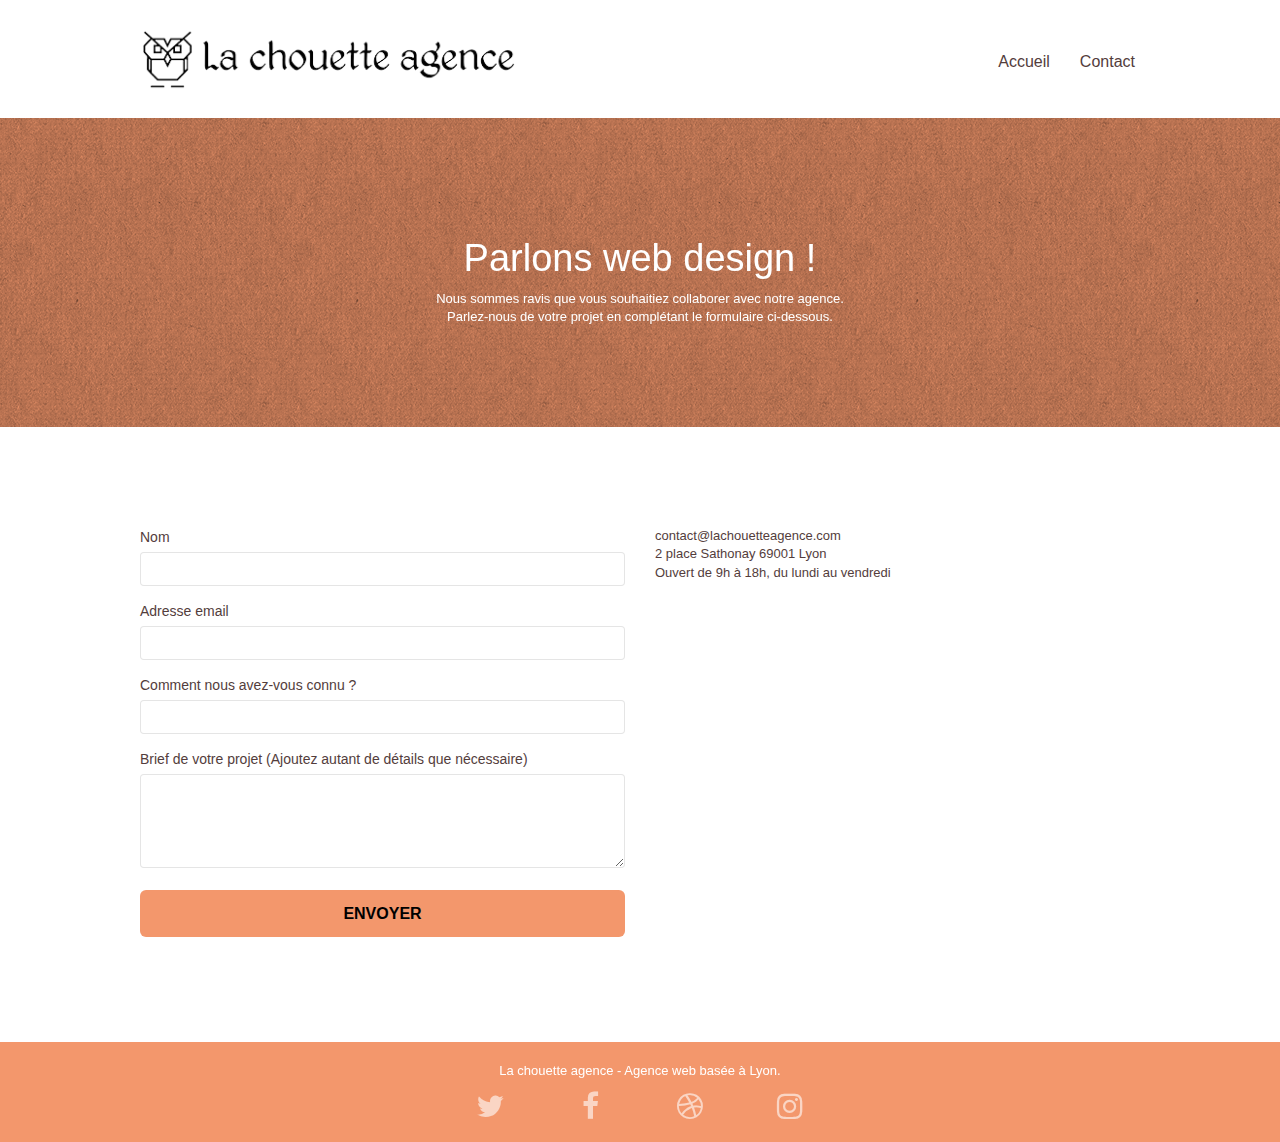
==== commit 3c48e487: "site terminé" ====
--- a/page2.html
+++ b/page2.html
@@ -3,30 +3,35 @@
 
 <head>
     <meta charset="utf-8">
-    <meta name="keywords" content="">
-    <meta name="description" content="">
+    <!-- enlever car inutile vis a vis des concurrent et google n'y jette aucun coup d'oeil -->
+    <!-- <meta name="keywords" content="seo, google, site web, site internet, agence design paris, agence design, agence design,agence design,agence design,agence design,agence design,agence design,agence design,agence design"> -->
+
+    <!-- ajout de de la balise meta description -->
+    <meta name="description" content="La Chouette agence , une agence de webdesign situé à Lyon qui aide les entrepreprise à etre attractive et visible sur internet">
     <meta name="viewport" content="width=device-width, initial-scale=1.0, viewport-fit=cover">
+    <!-- ajout de la balise follow robot -->
+    <meta name="robots" content="index follow">
     <link rel="shortcut icon" type="image/png" href="favicon.jpg">
-    <meta name="robots" content="index follow">
-    <meta name="description" content="La Chouette agence , une agence de webdesign situé à Lyon qui aide les entrepreprise à etre attractive et visible sur internet">
 
-    <link rel="stylesheet" type="text/css" href="./css/bootstrap.min.css">
+    <link rel="stylesheet" type="text/css" href="./css/bootstrap.css">
     <link rel="stylesheet" type="text/css" href="style.css">
-    <link rel="stylesheet" type="text/css" href="./css/font-awesome.min.css">
-    <link rel="stylesheet" type="text/css" href="./css/et-line.min.css">
+    <link rel="stylesheet" type="text/css" href="./css/font-awesome.css">
+    <link rel="stylesheet" type="text/css" href="./css/et-line.css">
 
 
-    <script src="./js/jquery-2.1.0.min.js"></script>
-    <script src="./js/bootstrap.min.js"></script>
-    <script src="./js/blocs.min.js"></script>
-    <script src="./js/jqBootstrapValidation.js"></script>
-    <script src="./js/formHandler.js"></script>
-    <title>Contact</title>
+    <script src="./js/jquery-2.1.0.js"></script>
+    <script src="./js/bootstrap.js"></script>
+    <script src="./js/blocs.js"></script>
+    <script src="./js/jquery.touchSwipe.js" defer></script>
+    <script src="./js/gmaps.js"></script>
+
+    <title>La Chouette agence - Accueil</title>
 
 
     <!-- Analytics -->
 
     <!-- Analytics END -->
+
 
 </head>
 
@@ -39,7 +44,7 @@
             <div class="container bloc-sm">
                 <nav class="navbar row">
                     <div class="navbar-header">
-                        <a class="navbar-brand" href="index.html"><img src="img/la-chouette-agence.png" alt="atlanta web design logo" height="40" /></a>
+                        <a class="navbar-brand" href="index.html"><img src="img/la-chouette-agence.png" alt="atlanta web design logo" height="70" /></a>
                         <button id="nav-toggle" type="button" class="ui-navbar-toggle navbar-toggle" data-toggle="collapse" data-target=".navbar-1">
 					<span class="sr-only">Toggle navigation</span><span class="icon-bar"></span><span class="icon-bar"></span><span class="icon-bar"></span>
 				</button>
@@ -52,7 +57,7 @@
                             <li>
                             </li>
                             <li>
-                                <a href="page2.html">page2 &gt;</a>
+                                <a href="page2.html">Contact</a>
                             </li>
                         </ul>
                     </div>
@@ -127,46 +132,46 @@
         <!-- ScrollToTop Button END-->
 
 
-        <!-- Footer - bloc-8 -->
-        <div class="bloc bgc-atomic-tangerine d-bloc" id="bloc-8">
-            <div class="container bloc-sm">
-                <div class="row">
-                    <div class="col-sm-12">
-                        <p class="text-center white">
-                            La chouette agence - Agence web basée à Lyon.<br>
-                        </p>
-                        <div class="row row-no-gutters social">
-                            <div class="col-sm-3">
-                                <div class="text-center">
-                                    <a class="social" href="index.html"><span class="fa fa-twitter icon-md"></span></a>
-                                </div>
+
+    </div>
+    <!-- Principal conteneur END -->
+
+
+    <!-- Footer - bloc-8 -->
+    <div class="bloc bgc-atomic-tangerine d-bloc mt-auto" id="bloc-8">
+        <div class="container bloc-sm">
+            <div class="row">
+                <div class="col-sm-12">
+                    <p class="text-center white">
+                        La chouette agence - Agence web basée à Lyon.<br>
+                    </p>
+                    <div class="row row-no-gutters social">
+                        <div class="col-sm-3">
+                            <div class="text-center">
+                                <a class="social" href="index.html"><span class="fa fa-twitter icon-md"></span></a>
                             </div>
-                            <div class="col-sm-3">
-                                <div class="text-center">
-                                    <a class="social" href="index.html"><span class="fa fa-facebook icon-md"></span></a>
-                                </div>
+                        </div>
+                        <div class="col-sm-3">
+                            <div class="text-center">
+                                <a class="social" href="index.html"><span class="fa fa-facebook icon-md"></span></a>
                             </div>
-                            <div class="col-sm-3">
-                                <div class="text-center">
-                                    <a class="social" href="index.html"><span class="fa fa-dribbble icon-md"></span></a>
-                                </div>
+                        </div>
+                        <div class="col-sm-3">
+                            <div class="text-center">
+                                <a class="social" href="index.html"><span class="fa fa-dribbble icon-md"></span></a>
                             </div>
-                            <div class="col-sm-3">
-                                <div class="text-center">
-                                    <a class="social" href="index.html"><span class="fa fa-instagram icon-md"></span></a>
-                                </div>
+                        </div>
+                        <div class="col-sm-3">
+                            <div class="text-center">
+                                <a class="social" href="index.html"><span class="fa fa-instagram icon-md"></span></a>
                             </div>
                         </div>
                     </div>
                 </div>
             </div>
         </div>
-        <!-- Footer - bloc-8 END -->
-
     </div>
-    <!-- Principal conteneur END -->
-
-
+    <!-- Footer - bloc-8 END -->
 </body>
 
 </html>--- a/style.css
+++ b/style.css
@@ -1,3 +1,7 @@
+html {
+    height: 100%;
+}
+
 body {
     margin: 0;
     padding: 0;
@@ -5,6 +9,9 @@
     overflow-x: hidden;
     -webkit-font-smoothing: antialiased;
     -moz-osx-font-smoothing: grayscale;
+    height: 100%;
+    display: flex;
+    flex-direction: column;
 }
 
 body p {
@@ -385,6 +392,10 @@
     filter: contrast(1);
 }
 
+.mt-auto {
+    margin-top: auto;
+}
+
 @media (min-width: 768px) {
     .site-navigation {
         position: absolute;
@@ -857,11 +868,11 @@
 /* changement d'encode jpg to bmp */
 
 .bg-banniere {
-    background-image: url("img/la-chouette-agence-banniere.bmp");
+    background-image: url("img/la-chouette-agence-banniere.avif");
 }
 
 .bg-presentation {
-    background-image: url("img/image-de-presentation.bmp");
+    background-image: url("img/image-de-presentation.avif");
 }
 
 @media (max-width: 1024px) {
--- a/css/et-line.css
+++ b/css/et-line.css
@@ -0,0 +1,519 @@
+@font-face {
+    font-family: et-line;
+    src: url(../fonts/et-line.eot);
+    src: url(../fonts/et-line.eot?#iefix) format('embedded-opentype'), url(../fonts/et-line.woff) format('woff'), url(../fonts/et-line.ttf) format('truetype'), url(../fonts/et-line.svg#et-line) format('svg');
+    font-weight: 400;
+    font-style: normal
+}
+
+.et-icon-adjustments,
+.et-icon-alarmclock,
+.et-icon-anchor,
+.et-icon-aperture,
+.et-icon-attachment,
+.et-icon-bargraph,
+.et-icon-basket,
+.et-icon-beaker,
+.et-icon-bike,
+.et-icon-book-open,
+.et-icon-briefcase,
+.et-icon-browser,
+.et-icon-calendar,
+.et-icon-camera,
+.et-icon-caution,
+.et-icon-chat,
+.et-icon-circle-compass,
+.et-icon-clipboard,
+.et-icon-clock,
+.et-icon-cloud,
+.et-icon-compass,
+.et-icon-desktop,
+.et-icon-dial,
+.et-icon-document,
+.et-icon-documents,
+.et-icon-download,
+.et-icon-dribbble,
+.et-icon-edit,
+.et-icon-envelope,
+.et-icon-expand,
+.et-icon-facebook,
+.et-icon-flag,
+.et-icon-focus,
+.et-icon-gears,
+.et-icon-genius,
+.et-icon-gift,
+.et-icon-global,
+.et-icon-globe,
+.et-icon-googleplus,
+.et-icon-grid,
+.et-icon-happy,
+.et-icon-hazardous,
+.et-icon-heart,
+.et-icon-hotairballoon,
+.et-icon-hourglass,
+.et-icon-key,
+.et-icon-laptop,
+.et-icon-layers,
+.et-icon-lifesaver,
+.et-icon-lightbulb,
+.et-icon-linegraph,
+.et-icon-linkedin,
+.et-icon-lock,
+.et-icon-magnifying-glass,
+.et-icon-map,
+.et-icon-map-pin,
+.et-icon-megaphone,
+.et-icon-mic,
+.et-icon-mobile,
+.et-icon-newspaper,
+.et-icon-notebook,
+.et-icon-paintbrush,
+.et-icon-paperclip,
+.et-icon-pencil,
+.et-icon-phone,
+.et-icon-picture,
+.et-icon-pictures,
+.et-icon-piechart,
+.et-icon-presentation,
+.et-icon-pricetags,
+.et-icon-printer,
+.et-icon-profile-female,
+.et-icon-profile-male,
+.et-icon-puzzle,
+.et-icon-quote,
+.et-icon-recycle,
+.et-icon-refresh,
+.et-icon-ribbon,
+.et-icon-rss,
+.et-icon-sad,
+.et-icon-scissors,
+.et-icon-scope,
+.et-icon-search,
+.et-icon-shield,
+.et-icon-speedometer,
+.et-icon-strategy,
+.et-icon-streetsign,
+.et-icon-tablet,
+.et-icon-target,
+.et-icon-telescope,
+.et-icon-toolbox,
+.et-icon-tools,
+.et-icon-tools-2,
+.et-icon-trophy,
+.et-icon-tumblr,
+.et-icon-twitter,
+.et-icon-upload,
+.et-icon-video,
+.et-icon-wallet,
+.et-icon-wine {
+    font-family: et-line;
+    speak: none;
+    font-style: normal;
+    font-weight: 400;
+    font-variant: normal;
+    text-transform: none;
+    line-height: 1;
+    -webkit-font-smoothing: antialiased;
+    -moz-osx-font-smoothing: grayscale;
+    display: inline-block
+}
+
+.et-icon-mobile:before {
+    content: "\e000"
+}
+
+.et-icon-laptop:before {
+    content: "\e001"
+}
+
+.et-icon-desktop:before {
+    content: "\e002"
+}
+
+.et-icon-tablet:before {
+    content: "\e003"
+}
+
+.et-icon-phone:before {
+    content: "\e004"
+}
+
+.et-icon-document:before {
+    content: "\e005"
+}
+
+.et-icon-documents:before {
+    content: "\e006"
+}
+
+.et-icon-search:before {
+    content: "\e007"
+}
+
+.et-icon-clipboard:before {
+    content: "\e008"
+}
+
+.et-icon-newspaper:before {
+    content: "\e009"
+}
+
+.et-icon-notebook:before {
+    content: "\e00a"
+}
+
+.et-icon-book-open:before {
+    content: "\e00b"
+}
+
+.et-icon-browser:before {
+    content: "\e00c"
+}
+
+.et-icon-calendar:before {
+    content: "\e00d"
+}
+
+.et-icon-presentation:before {
+    content: "\e00e"
+}
+
+.et-icon-picture:before {
+    content: "\e00f"
+}
+
+.et-icon-pictures:before {
+    content: "\e010"
+}
+
+.et-icon-video:before {
+    content: "\e011"
+}
+
+.et-icon-camera:before {
+    content: "\e012"
+}
+
+.et-icon-printer:before {
+    content: "\e013"
+}
+
+.et-icon-toolbox:before {
+    content: "\e014"
+}
+
+.et-icon-briefcase:before {
+    content: "\e015"
+}
+
+.et-icon-wallet:before {
+    content: "\e016"
+}
+
+.et-icon-gift:before {
+    content: "\e017"
+}
+
+.et-icon-bargraph:before {
+    content: "\e018"
+}
+
+.et-icon-grid:before {
+    content: "\e019"
+}
+
+.et-icon-expand:before {
+    content: "\e01a"
+}
+
+.et-icon-focus:before {
+    content: "\e01b"
+}
+
+.et-icon-edit:before {
+    content: "\e01c"
+}
+
+.et-icon-adjustments:before {
+    content: "\e01d"
+}
+
+.et-icon-ribbon:before {
+    content: "\e01e"
+}
+
+.et-icon-hourglass:before {
+    content: "\e01f"
+}
+
+.et-icon-lock:before {
+    content: "\e020"
+}
+
+.et-icon-megaphone:before {
+    content: "\e021"
+}
+
+.et-icon-shield:before {
+    content: "\e022"
+}
+
+.et-icon-trophy:before {
+    content: "\e023"
+}
+
+.et-icon-flag:before {
+    content: "\e024"
+}
+
+.et-icon-map:before {
+    content: "\e025"
+}
+
+.et-icon-puzzle:before {
+    content: "\e026"
+}
+
+.et-icon-basket:before {
+    content: "\e027"
+}
+
+.et-icon-envelope:before {
+    content: "\e028"
+}
+
+.et-icon-streetsign:before {
+    content: "\e029"
+}
+
+.et-icon-telescope:before {
+    content: "\e02a"
+}
+
+.et-icon-gears:before {
+    content: "\e02b"
+}
+
+.et-icon-key:before {
+    content: "\e02c"
+}
+
+.et-icon-paperclip:before {
+    content: "\e02d"
+}
+
+.et-icon-attachment:before {
+    content: "\e02e"
+}
+
+.et-icon-pricetags:before {
+    content: "\e02f"
+}
+
+.et-icon-lightbulb:before {
+    content: "\e030"
+}
+
+.et-icon-layers:before {
+    content: "\e031"
+}
+
+.et-icon-pencil:before {
+    content: "\e032"
+}
+
+.et-icon-tools:before {
+    content: "\e033"
+}
+
+.et-icon-tools-2:before {
+    content: "\e034"
+}
+
+.et-icon-scissors:before {
+    content: "\e035"
+}
+
+.et-icon-paintbrush:before {
+    content: "\e036"
+}
+
+.et-icon-magnifying-glass:before {
+    content: "\e037"
+}
+
+.et-icon-circle-compass:before {
+    content: "\e038"
+}
+
+.et-icon-linegraph:before {
+    content: "\e039"
+}
+
+.et-icon-mic:before {
+    content: "\e03a"
+}
+
+.et-icon-strategy:before {
+    content: "\e03b"
+}
+
+.et-icon-beaker:before {
+    content: "\e03c"
+}
+
+.et-icon-caution:before {
+    content: "\e03d"
+}
+
+.et-icon-recycle:before {
+    content: "\e03e"
+}
+
+.et-icon-anchor:before {
+    content: "\e03f"
+}
+
+.et-icon-profile-male:before {
+    content: "\e040"
+}
+
+.et-icon-profile-female:before {
+    content: "\e041"
+}
+
+.et-icon-bike:before {
+    content: "\e042"
+}
+
+.et-icon-wine:before {
+    content: "\e043"
+}
+
+.et-icon-hotairballoon:before {
+    content: "\e044"
+}
+
+.et-icon-globe:before {
+    content: "\e045"
+}
+
+.et-icon-genius:before {
+    content: "\e046"
+}
+
+.et-icon-map-pin:before {
+    content: "\e047"
+}
+
+.et-icon-dial:before {
+    content: "\e048"
+}
+
+.et-icon-chat:before {
+    content: "\e049"
+}
+
+.et-icon-heart:before {
+    content: "\e04a"
+}
+
+.et-icon-cloud:before {
+    content: "\e04b"
+}
+
+.et-icon-upload:before {
+    content: "\e04c"
+}
+
+.et-icon-download:before {
+    content: "\e04d"
+}
+
+.et-icon-target:before {
+    content: "\e04e"
+}
+
+.et-icon-hazardous:before {
+    content: "\e04f"
+}
+
+.et-icon-piechart:before {
+    content: "\e050"
+}
+
+.et-icon-speedometer:before {
+    content: "\e051"
+}
+
+.et-icon-global:before {
+    content: "\e052"
+}
+
+.et-icon-compass:before {
+    content: "\e053"
+}
+
+.et-icon-lifesaver:before {
+    content: "\e054"
+}
+
+.et-icon-clock:before {
+    content: "\e055"
+}
+
+.et-icon-aperture:before {
+    content: "\e056"
+}
+
+.et-icon-quote:before {
+    content: "\e057"
+}
+
+.et-icon-scope:before {
+    content: "\e058"
+}
+
+.et-icon-alarmclock:before {
+    content: "\e059"
+}
+
+.et-icon-refresh:before {
+    content: "\e05a"
+}
+
+.et-icon-happy:before {
+    content: "\e05b"
+}
+
+.et-icon-sad:before {
+    content: "\e05c"
+}
+
+.et-icon-facebook:before {
+    content: "\e05d"
+}
+
+.et-icon-twitter:before {
+    content: "\e05e"
+}
+
+.et-icon-googleplus:before {
+    content: "\e05f"
+}
+
+.et-icon-rss:before {
+    content: "\e060"
+}
+
+.et-icon-tumblr:before {
+    content: "\e061"
+}
+
+.et-icon-linkedin:before {
+    content: "\e062"
+}
+
+.et-icon-dribbble:before {
+    content: "\e063"
+}